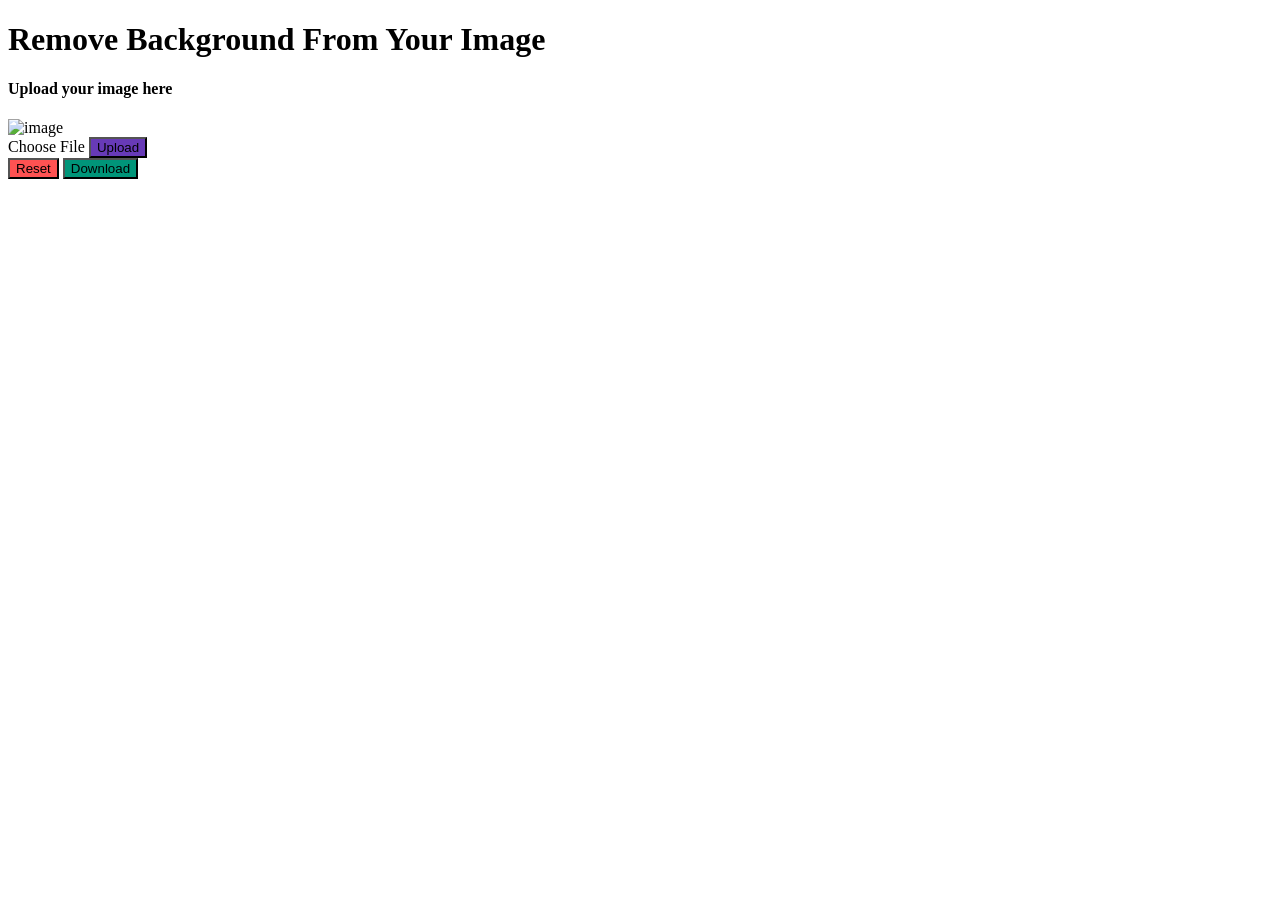
==== remove/index.html @ 36a6c17b "Create index.html" ====
<!DOCTYPE html>
<html lang="en">
  <head>
    <meta charset="UTF-8" />
    <meta name="viewport" content="width=device-width, initial-scale=1.0" />
    <link rel="icon" type="image/png" href="favicon.png" />
    <link rel="stylesheet" href="styles.css" />
    <title>remove_bg</title>
  </head>
  <body>
    <div class="container">
      <h1>Remove Background From Your Image</h1>
      <h4>Upload your image here</h4>

      <form>
        <div class="img">
          <img id="uploadedImage" src="./images/remove_bg.png" alt="image" />
        </div>
        <div class="btn">
          <input
            type="file"
            id="fileInput"
            accept=".jpg, .jpeg, .png"
            style="display: none"
          />
          <label id="file" for="fileInput" class="custom-file-input"
            >Choose File</label
          >

          <button
            type="button"
            id="removeBgButton"
            onclick="submitHandler()"
            style="background-color: #673ab7"
          >
            <span class="btn__text">Upload</span>
          </button>

          <div class="btn-container">
            <button
              onclick="reset()"
              id="reloadBtn"
              style="background-color: #ff5252"
            >
              Reset
            </button>
            <button
              style="background-color: #009579"
              onclick="downloadFile()"
              id="downloadBtn"
            >
              Download
            </button>
          </div>
        </div>
      </form>
    </div>
  </body>
  <script src="script.js"></script>
</html>
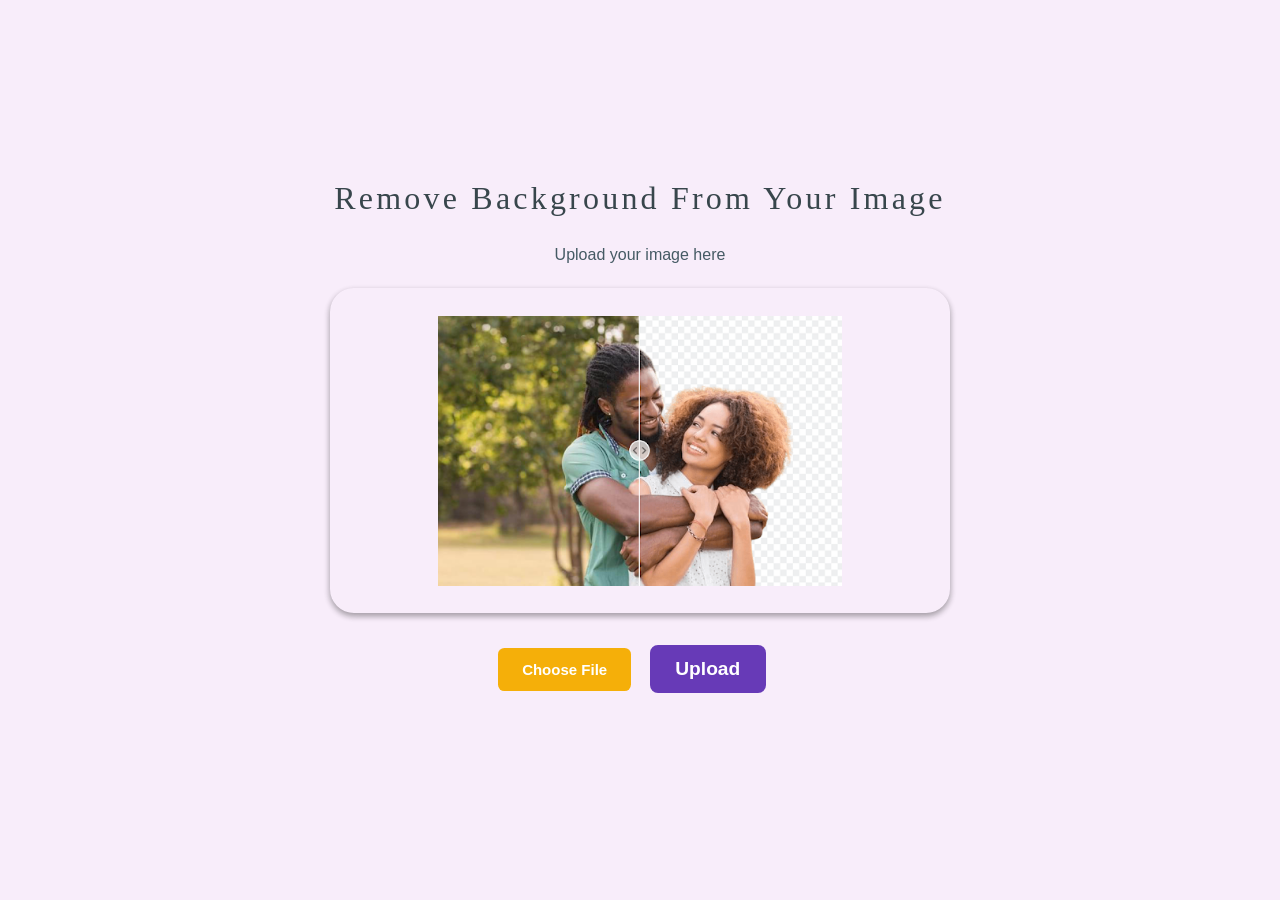
==== commit db2156e5: "Update index.html" ====
--- a/remove/index.html
+++ b/remove/index.html
@@ -5,7 +5,7 @@
     <meta name="viewport" content="width=device-width, initial-scale=1.0" />
     <link rel="icon" type="image/png" href="favicon.png" />
     <link rel="stylesheet" href="styles.css" />
-    <title>remove_bg</title>
+    <title>Image Background Remover</title>
   </head>
   <body>
     <div class="container">
--- a/remove/styles.css
+++ b/remove/styles.css
@@ -0,0 +1,137 @@
+* {
+  margin: 0;
+  padding: 0;
+}
+
+body {
+  height: 100vh;
+  font-size: 62.5%;
+  display: flex;
+  align-items: center;
+  justify-content: center;
+  text-align: center;
+  box-sizing: border-box;
+  background: #f8edfa;
+}
+
+h1 {
+  font: 2rem "Cambria", "Cochin", Georgia, Times, "Times New Roman", serif;
+  color: #38464c;
+  letter-spacing: 0.2rem;
+  padding: 0.3rem;
+}
+
+h4 {
+  font: 1rem "Lucida Sans", "Lucida Sans Regular", "Lucida Grande",
+    "Lucida Sans Unicode", Geneva, Verdana, sans-serif;
+  color: #455a64;
+  text-align: center;
+  padding: 0.5rem;
+  margin: 1rem;
+}
+
+.img {
+  height: 300px;
+  /* width: auto; */
+  padding: 0.8rem 1.6rem;
+  border-radius: 1.5rem;
+  display: flex;
+  align-items: center;
+  justify-content: center;
+  overflow: hidden;
+  box-shadow: rgba(0, 0, 0, 0.16) 0px 3px 6px, rgba(0, 0, 0, 0.23) 0px 3px 6px;
+}
+
+img {
+  object-fit: contain;
+  width: 90%;
+  height: 90%;
+}
+
+.custom-file-input {
+  display: inline-block;
+  padding: 0.8rem 1.5rem;
+  color: #ffffff;
+  background-color: #f5af09;
+  cursor: pointer;
+  border-radius: 0.4rem;
+  font: bold 15px "Quicksand", sans-serif;
+  transition: all 0.3s ease;
+}
+
+.custom-file-input:hover {
+  background-color: #e09707;
+}
+
+.btn {
+  padding: 1rem;
+  text-align: center;
+}
+
+.btn-container {
+  display: flex;
+  justify-content: center;
+}
+
+button {
+  position: relative;
+  padding: 0.8rem 1.6rem;
+  margin: 1rem;
+  border: none;
+  outline: none;
+  border-radius: 0.5rem;
+  cursor: pointer;
+  font: bold 1.2rem "Quicksand", sans-serif;
+  color: #ffffff;
+  transition: all 0.2s;
+}
+
+.btn_loading .btn__text {
+  visibility: hidden;
+  opacity: 0;
+}
+
+.btn_loading::after {
+  content: " ";
+  position: absolute;
+  width: 1.5rem;
+  height: 1.5rem;
+  top: 0;
+  bottom: 0;
+  left: 0;
+  right: 0;
+  margin: auto;
+  border: 0.4rem solid transparent;
+  border-radius: 50%;
+  border-top-color: #ffffff;
+  animation: loader 1s ease infinite;
+}
+
+#removeBgButton:active {
+  background: #007a63;
+}
+
+@keyframes loader {
+  from {
+    transform: rotate(0turn);
+  }
+  to {
+    transform: rotate(1turn);
+  }
+}
+
+@media screen and (max-width: 760px) {
+  body {
+    font-size: 45%;
+  }
+  h1 {
+    font-size: 1.8rem;
+  }
+  button {
+    font-size: 1rem;
+  }
+  .img {
+    margin: 16px;
+    padding: 0;
+  }
+}
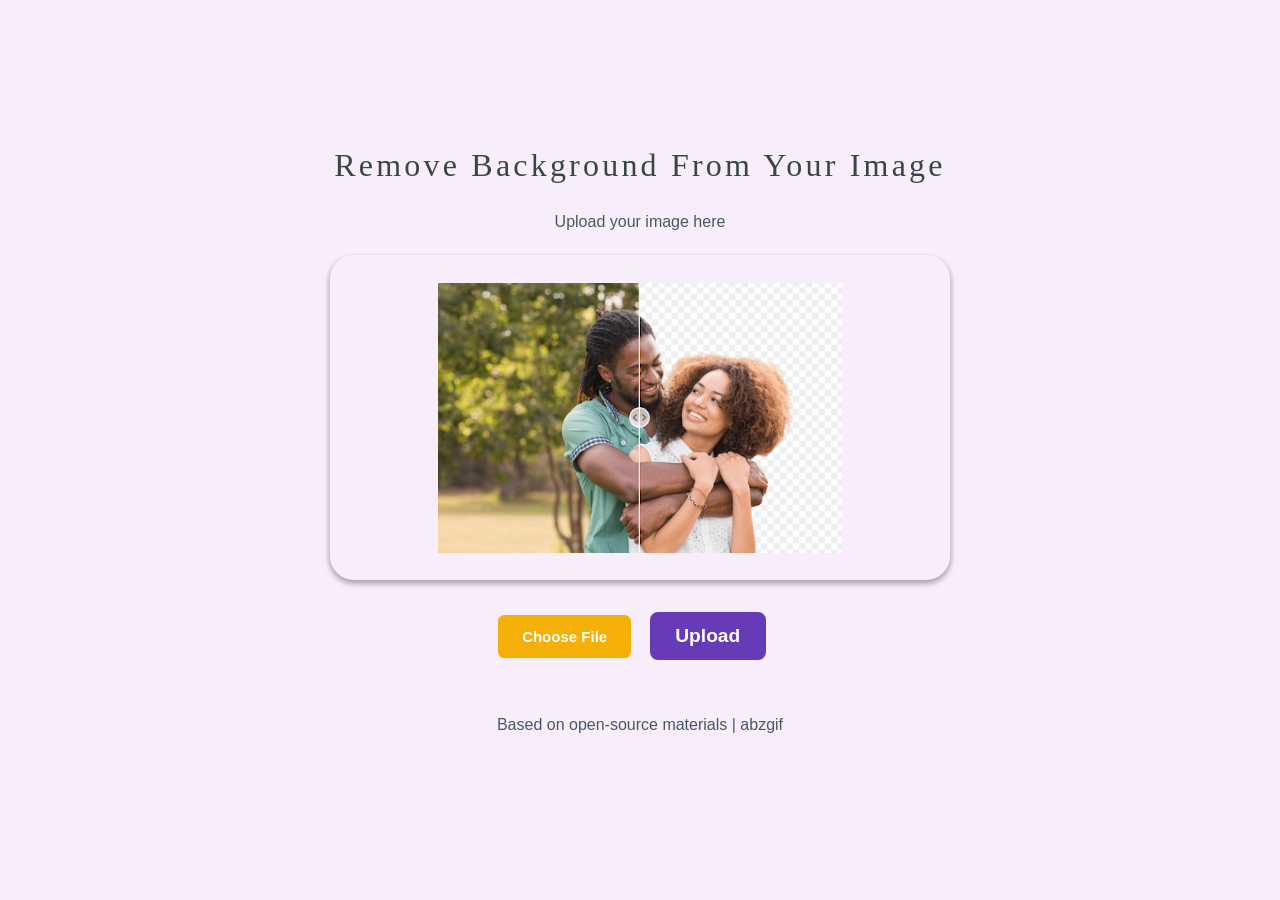
==== commit bfe8e385: "Update index.html" ====
--- a/remove/index.html
+++ b/remove/index.html
@@ -54,6 +54,7 @@
           </div>
         </div>
       </form>
+     <h4>Based on open-source materials | abzgif</h4>
     </div>
   </body>
   <script src="script.js"></script>
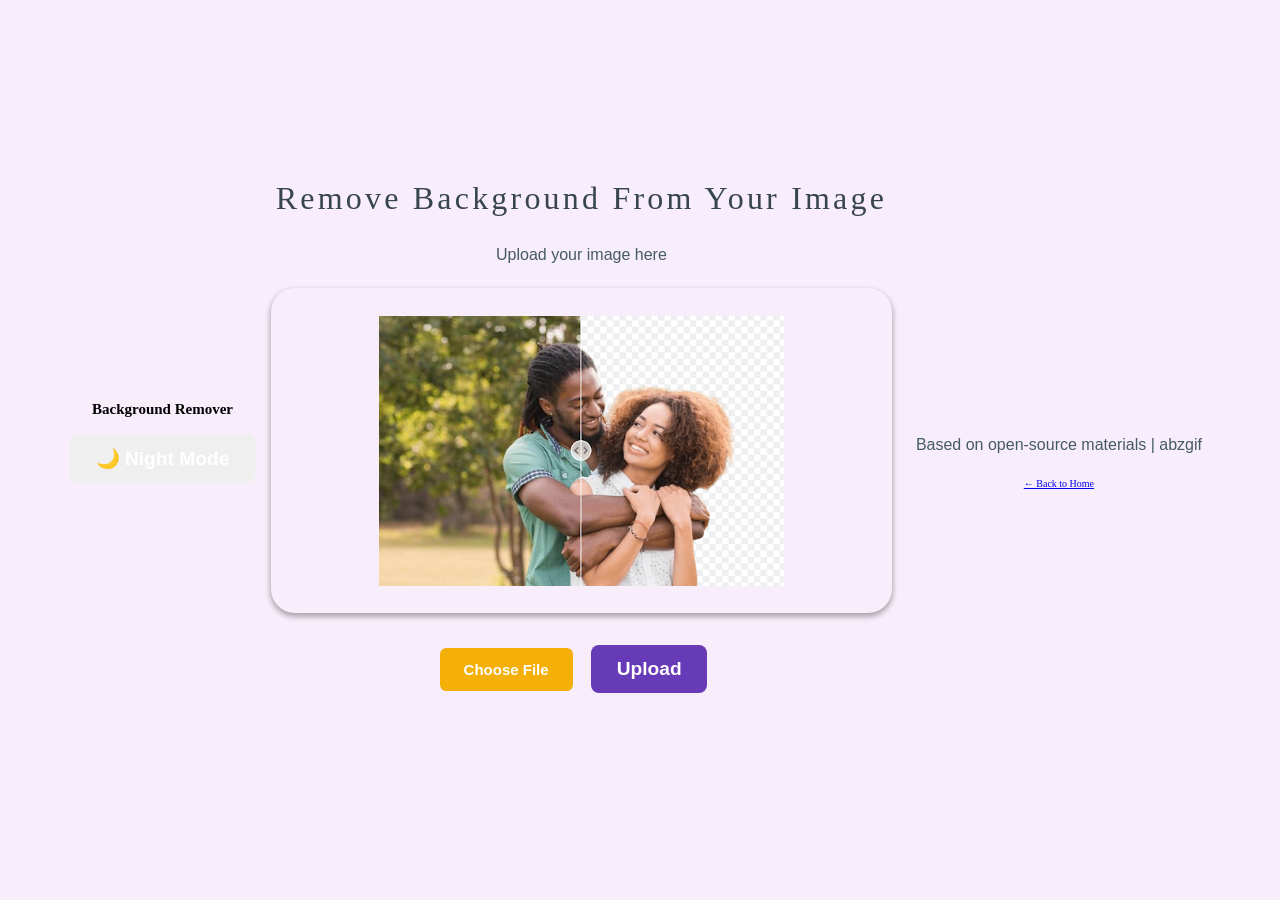
==== commit 78e72e85: "Update index.html" ====
--- a/remove/index.html
+++ b/remove/index.html
@@ -1,61 +1,67 @@
 <!DOCTYPE html>
 <html lang="en">
-  <head>
-    <meta charset="UTF-8" />
-    <meta name="viewport" content="width=device-width, initial-scale=1.0" />
-    <link rel="icon" type="image/png" href="favicon.png" />
-    <link rel="stylesheet" href="styles.css" />
-    <title>Image Background Remover</title>
-  </head>
-  <body>
-    <div class="container">
-      <h1>Remove Background From Your Image</h1>
-      <h4>Upload your image here</h4>
+<head>
+  <meta charset="UTF-8" />
+  <meta name="viewport" content="width=device-width, initial-scale=1.0" />
+  <link rel="icon" type="image/png" href="favicon.png" />
+  <link rel="stylesheet" href="styles.css" />
+  <title>Image Background Remover</title>
+</head>
+<body>
+  <!-- Header -->
+  <header>
+    <h2>Background Remover</h2>
+    <button class="toggle-theme" onclick="toggleTheme()">🌙 Night Mode</button>
+  </header>
 
-      <form>
-        <div class="img">
-          <img id="uploadedImage" src="./images/remove_bg.png" alt="image" />
+  <!-- Main Content -->
+  <div class="container">
+    <h1>Remove Background From Your Image</h1>
+    <h4>Upload your image here</h4>
+
+    <form>
+      <div class="img">
+        <img id="uploadedImage" src="./images/remove_bg.png" alt="image" />
+      </div>
+      <div class="btn">
+        <input
+          type="file"
+          id="fileInput"
+          accept=".jpg, .jpeg, .png"
+          style="display: none"
+        />
+        <label id="file" for="fileInput" class="custom-file-input">Choose File</label>
+
+        <button
+          type="button"
+          id="removeBgButton"
+          onclick="submitHandler()"
+          style="background-color: #673ab7"
+        >
+          <span class="btn__text">Upload</span>
+        </button>
+
+        <div class="btn-container">
+          <button onclick="reset()" id="reloadBtn" style="background-color: #ff5252">Reset</button>
+          <button onclick="downloadFile()" id="downloadBtn" style="background-color: #009579">Download</button>
         </div>
-        <div class="btn">
-          <input
-            type="file"
-            id="fileInput"
-            accept=".jpg, .jpeg, .png"
-            style="display: none"
-          />
-          <label id="file" for="fileInput" class="custom-file-input"
-            >Choose File</label
-          >
+      </div>
+    </form>
+  </div>
 
-          <button
-            type="button"
-            id="removeBgButton"
-            onclick="submitHandler()"
-            style="background-color: #673ab7"
-          >
-            <span class="btn__text">Upload</span>
-          </button>
+  <!-- Footer -->
+  <footer>
+    <h4>Based on open-source materials | abzgif</h4>
+    <p><a href="/">← Back to Home</a></p>
+  </footer>
 
-          <div class="btn-container">
-            <button
-              onclick="reset()"
-              id="reloadBtn"
-              style="background-color: #ff5252"
-            >
-              Reset
-            </button>
-            <button
-              style="background-color: #009579"
-              onclick="downloadFile()"
-              id="downloadBtn"
-            >
-              Download
-            </button>
-          </div>
-        </div>
-      </form>
-     <h4>Based on open-source materials | abzgif</h4>
-    </div>
-  </body>
+  <!-- Theme Script -->
+  <script>
+    function toggleTheme() {
+      document.body.classList.toggle("dark");
+    }
+  </script>
+
   <script src="script.js"></script>
+</body>
 </html>
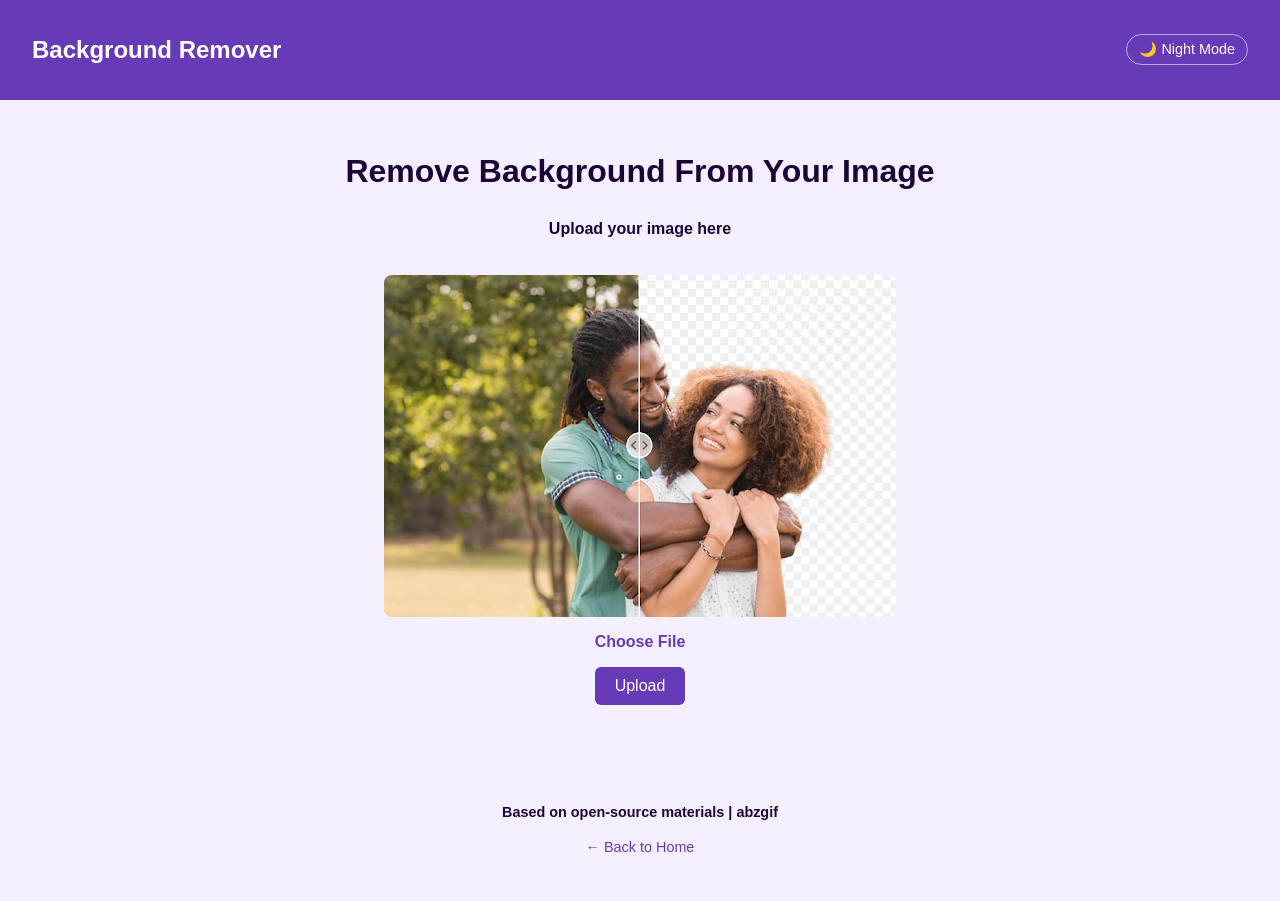
==== commit dab162c7: "Update index.html" ====
--- a/remove/index.html
+++ b/remove/index.html
@@ -4,8 +4,149 @@
   <meta charset="UTF-8" />
   <meta name="viewport" content="width=device-width, initial-scale=1.0" />
   <link rel="icon" type="image/png" href="favicon.png" />
-  <link rel="stylesheet" href="styles.css" />
   <title>Image Background Remover</title>
+  <style>
+    :root {
+      --bg-color: #f4f0ff;
+      --text-color: #1c0438;
+      --primary-color: #673ab7;
+      --btn-color: #673ab7;
+      --btn-text: #fff;
+      --accent-color: #ff5252;
+      --success-color: #009579;
+    }
+
+    body.dark {
+      --bg-color: #1e1e2f;
+      --text-color: #ffffff;
+      --primary-color: #4527a0;
+      --btn-color: #4527a0;
+      --btn-text: #ffffff;
+      --accent-color: #ff7676;
+      --success-color: #26c6da;
+    }
+
+    body {
+      margin: 0;
+      font-family: 'Segoe UI', Tahoma, Geneva, Verdana, sans-serif;
+      background-color: var(--bg-color);
+      color: var(--text-color);
+      transition: all 0.3s ease;
+    }
+
+    header {
+      background-color: var(--primary-color);
+      color: #fff;
+      padding: 1rem 2rem;
+      display: flex;
+      justify-content: space-between;
+      align-items: center;
+    }
+
+    .toggle-theme {
+      background: none;
+      border: 1px solid #ffffff90;
+      color: #fff;
+      padding: 6px 12px;
+      border-radius: 20px;
+      cursor: pointer;
+      font-size: 0.9rem;
+    }
+
+    .container {
+      display: flex;
+      flex-direction: column;
+      align-items: center;
+      text-align: center;
+      padding: 2rem;
+      max-width: 800px;
+      margin: 0 auto;
+    }
+
+    h1 {
+      margin-bottom: 0.5rem;
+    }
+
+    .img {
+      margin: 1rem 0;
+      display: flex;
+      justify-content: center;
+    }
+
+    .img img {
+      max-width: 100%;
+      height: auto;
+      border-radius: 8px;
+    }
+
+    .btn {
+      margin-top: 1rem;
+      display: flex;
+      flex-direction: column;
+      align-items: center;
+      gap: 1rem;
+    }
+
+    .custom-file-input {
+      background-color: transparent;
+      color: var(--primary-color);
+      font-weight: 600;
+      border: none;
+      cursor: pointer;
+    }
+
+    button {
+      padding: 10px 20px;
+      border: none;
+      border-radius: 6px;
+      cursor: pointer;
+      color: var(--btn-text);
+      font-size: 1rem;
+    }
+
+    #removeBgButton {
+      background-color: var(--btn-color);
+    }
+
+    #reloadBtn {
+      background-color: var(--accent-color);
+    }
+
+    #downloadBtn {
+      background-color: var(--success-color);
+    }
+
+    .btn-container {
+      display: flex;
+      gap: 1rem;
+    }
+
+    footer {
+      text-align: center;
+      padding: 2rem 1rem;
+      font-size: 0.9rem;
+    }
+
+    footer a {
+      text-decoration: none;
+      color: var(--primary-color);
+    }
+
+    footer a:hover {
+      text-decoration: underline;
+    }
+
+    @media (max-width: 600px) {
+      .btn-container {
+        flex-direction: column;
+        width: 100%;
+      }
+
+      button {
+        width: 100%;
+      }
+    }
+  </style>
 </head>
 <body>
   <!-- Header -->
@@ -36,14 +177,13 @@
           type="button"
           id="removeBgButton"
           onclick="submitHandler()"
-          style="background-color: #673ab7"
         >
           <span class="btn__text">Upload</span>
         </button>
 
         <div class="btn-container">
-          <button onclick="reset()" id="reloadBtn" style="background-color: #ff5252">Reset</button>
-          <button onclick="downloadFile()" id="downloadBtn" style="background-color: #009579">Download</button>
+          <button onclick="reset()" id="reloadBtn">Reset</button>
+          <button onclick="downloadFile()" id="downloadBtn">Download</button>
         </div>
       </div>
     </form>
@@ -55,13 +195,12 @@
     <p><a href="/">← Back to Home</a></p>
   </footer>
 
-  <!-- Theme Script -->
+  <!-- Script -->
   <script>
     function toggleTheme() {
-      document.body.classList.toggle("dark");
+      document.body.classList.toggle('dark');
     }
   </script>
-
   <script src="script.js"></script>
 </body>
 </html>
